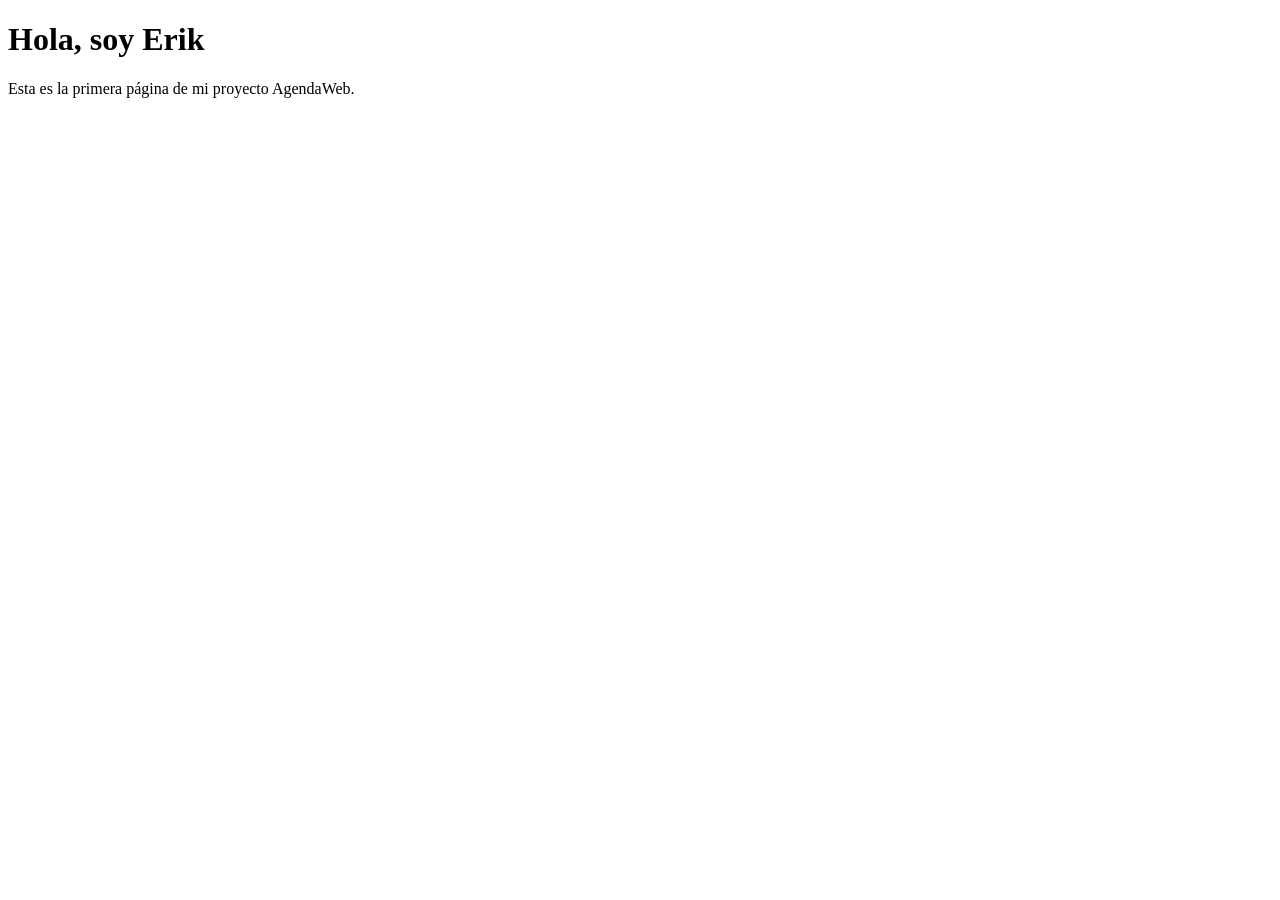
==== index.html @ 9b0201cb "Mover index.html y estilos.css a la raiz de la repo" ====
<!DOCTYPE html>
<html lang="es">
  <head>
    <meta charset="UTF-8">
    <title>AgendaWeb · Erik</title>
  </head>
  <body>
    <h1>Hola, soy Erik</h1>
    <p>Esta es la primera página de mi proyecto AgendaWeb.</p>
  </body>
</html>
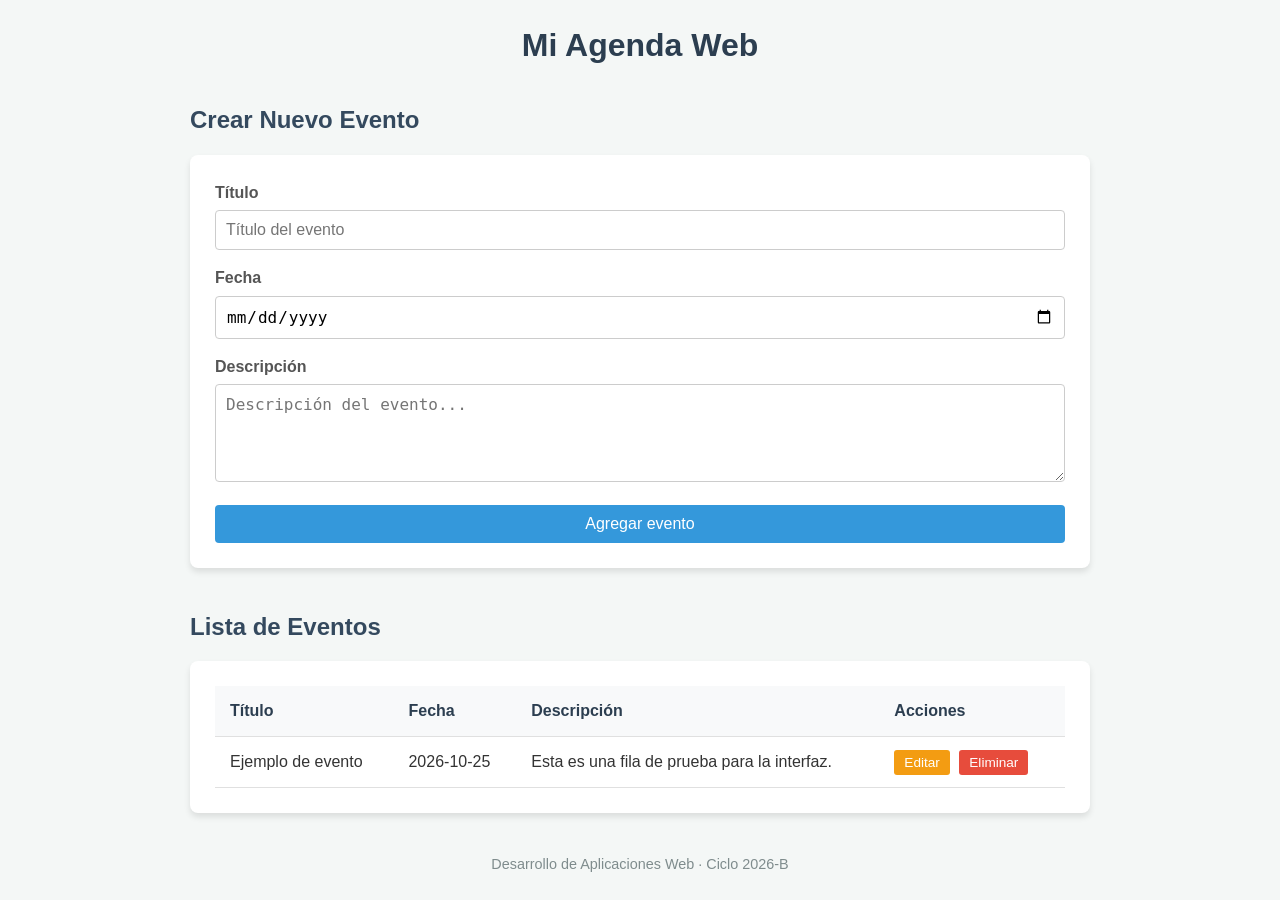
==== commit ad6c23a4: "P2: interfaz de AgendaWeb con HTML y CSS" ====
--- a/index.html
+++ b/index.html
@@ -1,11 +1,74 @@
 <!DOCTYPE html>
 <html lang="es">
-  <head>
+<head>
     <meta charset="UTF-8">
-    <title>AgendaWeb · Erik</title>
-  </head>
-  <body>
-    <h1>Hola, soy Erik</h1>
-    <p>Esta es la primera página de mi proyecto AgendaWeb.</p>
-  </body>
+    <meta name="viewport" content="width=device-width, initial-scale=1.0">
+    <title>AgendaWeb - Práctica 2</title>
+    <!-- Enlace al CSS externo -->
+    <link rel="stylesheet" href="estilos.css">
+</head>
+<body>
+
+    <header>
+        <h1>Mi Agenda Web</h1>
+    </header>
+
+    <main class="contenedor">
+        <!-- 1. Formulario de alta de evento -->
+        <section class="seccion-formulario">
+            <h2>Crear Nuevo Evento</h2>
+            <form method="post" action="guardar.php" class="tarjeta">
+                <div class="grupo-input">
+                    <label for="titulo">Título</label>
+                    <input type="text" id="titulo" name="titulo" placeholder="Título del evento" required>
+                </div>
+
+                <div class="grupo-input">
+                    <label for="fecha">Fecha</label>
+                    <input type="date" id="fecha" name="fecha" required>
+                </div>
+
+                <div class="grupo-input">
+                    <label for="descripcion">Descripción</label>
+                    <textarea id="descripcion" name="descripcion" placeholder="Descripción del evento..." rows="4"></textarea>
+                </div>
+
+                <button type="submit" class="btn-principal">Agregar evento</button>
+            </form>
+        </section>
+
+        <!-- 2. La tabla de eventos -->
+        <section class="seccion-tabla">
+            <h2>Lista de Eventos</h2>
+            <div class="tarjeta contenedor-tabla">
+                <table id="tabla-eventos">
+                    <thead>
+                        <tr>
+                            <th>Título</th>
+                            <th>Fecha</th>
+                            <th>Descripción</th>
+                            <th>Acciones</th>
+                        </tr>
+                    </thead>
+                    <tbody>
+                        <tr>
+                            <td>Ejemplo de evento</td>
+                            <td>2026-10-25</td>
+                            <td>Esta es una fila de prueba para la interfaz.</td>
+                            <td>
+                                <button class="btn-accion btn-editar">Editar</button>
+                                <button class="btn-accion btn-eliminar">Eliminar</button>
+                            </td>
+                        </tr>
+                    </tbody>
+                </table>
+            </div>
+        </section>
+    </main>
+
+    <footer>
+        <p>Desarrollo de Aplicaciones Web · Ciclo 2026-B</p>
+    </footer>
+
+</body>
 </html>
--- a/estilos.css
+++ b/estilos.css
@@ -0,0 +1,139 @@
+* {
+    box-sizing: border-box;
+    margin: 0;
+    padding: 0;
+}
+
+body {
+    font-family: 'Segoe UI', Tahoma, Geneva, Verdana, sans-serif;
+    background-color: #f4f7f6;
+    color: #333;
+    line-height: 1.6;
+    padding: 20px;
+}
+
+header {
+    text-align: center;
+    margin-bottom: 30px;
+}
+
+header h1 {
+    color: #2c3e50;
+}
+
+.contenedor {
+    max-width: 900px;
+    margin: 0 auto;
+}
+
+section {
+    margin-bottom: 40px;
+}
+
+section h2 {
+    margin-bottom: 15px;
+    color: #34495e;
+    font-size: 1.5rem;
+}
+
+.tarjeta {
+    background: #ffffff;
+    padding: 25px;
+    border-radius: 8px;
+    box-shadow: 0 4px 6px rgba(0, 0, 0, 0.1);
+}
+
+.grupo-input {
+    margin-bottom: 15px;
+}
+
+.grupo-input label {
+    display: block;
+    margin-bottom: 5px;
+    font-weight: 600;
+    color: #555;
+}
+
+.grupo-input input,
+.grupo-input textarea {
+    width: 100%;
+    padding: 10px;
+    border: 1px solid #ccc;
+    border-radius: 4px;
+    font-size: 1rem;
+}
+
+.grupo-input input:focus,
+.grupo-input textarea:focus {
+    outline: none;
+    border-color: #3498db;
+    box-shadow: 0 0 5px rgba(52, 152, 219, 0.3);
+}
+
+.btn-principal {
+    background-color: #3498db;
+    color: white;
+    border: none;
+    padding: 10px 20px;
+    font-size: 1rem;
+    border-radius: 4px;
+    cursor: pointer;
+    transition: background-color 0.3s ease;
+    width: 100%;
+}
+
+.btn-principal:hover {
+    background-color: #2980b9;
+}
+
+.contenedor-tabla {
+    overflow-x: auto;
+}
+
+#tabla-eventos {
+    width: 100%;
+    border-collapse: collapse;
+    text-align: left;
+}
+
+#tabla-eventos th,
+#tabla-eventos td {
+    padding: 12px 15px;
+    border-bottom: 1px solid #e0e0e0;
+}
+
+#tabla-eventos th {
+    background-color: #f8f9fa;
+    color: #2c3e50;
+    font-weight: 600;
+}
+
+#tabla-eventos tr:hover {
+    background-color: #f1f1f1;
+}
+
+.btn-accion {
+    padding: 5px 10px;
+    font-size: 0.85rem;
+    border: none;
+    border-radius: 3px;
+    cursor: pointer;
+    margin-right: 5px;
+}
+
+.btn-editar {
+    background-color: #f39c12;
+    color: white;
+}
+
+.btn-eliminar {
+    background-color: #e74c3c;
+    color: white;
+}
+
+footer {
+    text-align: center;
+    color: #7f8c8d;
+    font-size: 0.9rem;
+    margin-top: 40px;
+}
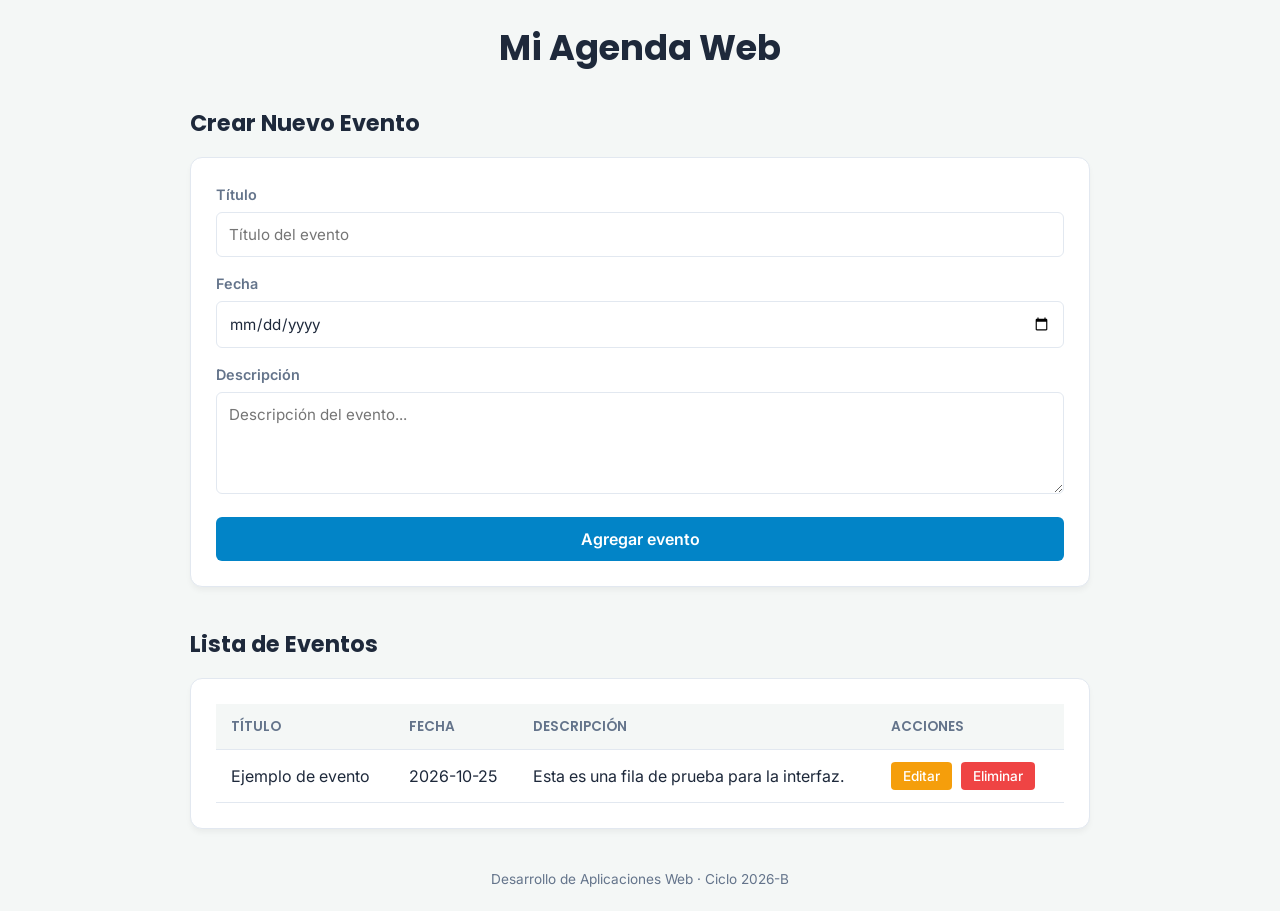
==== commit 62c0d8c1: "P2: Agregar sistema de marca con :root y Google Fonts" ====
--- a/index.html
+++ b/index.html
@@ -4,7 +4,10 @@
     <meta charset="UTF-8">
     <meta name="viewport" content="width=device-width, initial-scale=1.0">
     <title>AgendaWeb - Práctica 2</title>
-    <!-- Enlace al CSS externo -->
+    <link rel="preconnect" href="https://fonts.googleapis.com">
+    <link rel="preconnect" href="https://fonts.gstatic.com" crossorigin>
+    <link href="https://fonts.googleapis.com/css2?family=Inter:wght@400;500;600&family=Poppins:wght@600;700&display=swap" rel="stylesheet">
+    <!-- Estilos CSS -->
     <link rel="stylesheet" href="estilos.css">
 </head>
 <body>
@@ -14,7 +17,6 @@
     </header>
 
     <main class="contenedor">
-        <!-- 1. Formulario de alta de evento -->
         <section class="seccion-formulario">
             <h2>Crear Nuevo Evento</h2>
             <form method="post" action="guardar.php" class="tarjeta">
@@ -37,7 +39,6 @@
             </form>
         </section>
 
-        <!-- 2. La tabla de eventos -->
         <section class="seccion-tabla">
             <h2>Lista de Eventos</h2>
             <div class="tarjeta contenedor-tabla">
--- a/estilos.css
+++ b/estilos.css
@@ -1,3 +1,18 @@
+:root {
+    --fondo: #F4F7F6;            
+    --superficie: #FFFFFF;       
+    --texto-principal: #1E293B;   
+    --texto-secundario: #64748B;  
+    --acento: #0284C7;            
+    --acento-hover: #0369A1;      
+    --borde: #E2E8F0;            
+    
+    /* Tipografías de Google Fonts */
+    --fuente-titulo: 'Poppins', sans-serif;
+    --fuente-cuerpo: 'Inter', sans-serif;
+}
+
+
 * {
     box-sizing: border-box;
     margin: 0;
@@ -5,9 +20,9 @@
 }
 
 body {
-    font-family: 'Segoe UI', Tahoma, Geneva, Verdana, sans-serif;
-    background-color: #f4f7f6;
-    color: #333;
+    font-family: var(--fuente-cuerpo);
+    background-color: var(--fondo);
+    color: var(--texto-principal);
     line-height: 1.6;
     padding: 20px;
 }
@@ -18,7 +33,9 @@
 }
 
 header h1 {
-    color: #2c3e50;
+    font-family: var(--fuente-titulo);
+    color: var(--texto-principal);
+    font-size: 2.2rem;
 }
 
 .contenedor {
@@ -31,16 +48,19 @@
 }
 
 section h2 {
+    font-family: var(--fuente-titulo);
     margin-bottom: 15px;
-    color: #34495e;
-    font-size: 1.5rem;
+    color: var(--texto-principal);
+    font-size: 1.4rem;
 }
 
+
 .tarjeta {
-    background: #ffffff;
+    background: var(--superficie);
     padding: 25px;
-    border-radius: 8px;
-    box-shadow: 0 4px 6px rgba(0, 0, 0, 0.1);
+    border-radius: 12px;
+    border: 1px solid var(--borde);
+    box-shadow: 0 4px 6px -1px rgba(0, 0, 0, 0.05);
 }
 
 .grupo-input {
@@ -49,42 +69,49 @@
 
 .grupo-input label {
     display: block;
-    margin-bottom: 5px;
+    margin-bottom: 6px;
     font-weight: 600;
-    color: #555;
+    color: var(--texto-secundario);
+    font-size: 0.9rem;
 }
 
 .grupo-input input,
 .grupo-input textarea {
     width: 100%;
-    padding: 10px;
-    border: 1px solid #ccc;
-    border-radius: 4px;
-    font-size: 1rem;
+    padding: 12px;
+    border: 1px solid var(--borde);
+    border-radius: 6px;
+    font-family: var(--fuente-cuerpo);
+    font-size: 0.95rem;
+    color: var(--texto-principal);
+    background-color: var(--superficie);
 }
 
 .grupo-input input:focus,
 .grupo-input textarea:focus {
     outline: none;
-    border-color: #3498db;
-    box-shadow: 0 0 5px rgba(52, 152, 219, 0.3);
+    border-color: var(--acento);
+    box-shadow: 0 0 0 3px rgba(2, 132, 199, 0.15);
 }
 
 .btn-principal {
-    background-color: #3498db;
-    color: white;
+    background-color: var(--acento);
+    color: #ffffff;
     border: none;
-    padding: 10px 20px;
+    padding: 12px 20px;
+    font-family: var(--fuente-cuerpo);
+    font-weight: 600;
     font-size: 1rem;
-    border-radius: 4px;
+    border-radius: 6px;
     cursor: pointer;
-    transition: background-color 0.3s ease;
+    transition: background-color 0.2s ease;
     width: 100%;
 }
 
 .btn-principal:hover {
-    background-color: #2980b9;
+    background-color: var(--acento-hover);
 }
+
 
 .contenedor-tabla {
     overflow-x: auto;
@@ -99,41 +126,46 @@
 #tabla-eventos th,
 #tabla-eventos td {
     padding: 12px 15px;
-    border-bottom: 1px solid #e0e0e0;
+    border-bottom: 1px solid var(--borde);
 }
 
 #tabla-eventos th {
-    background-color: #f8f9fa;
-    color: #2c3e50;
+    background-color: var(--fondo);
+    color: var(--texto-secundario);
+    font-family: var(--fuente-titulo);
     font-weight: 600;
+    font-size: 0.85rem;
+    text-transform: uppercase;
 }
 
 #tabla-eventos tr:hover {
-    background-color: #f1f1f1;
+    background-color: var(--fondo);
 }
 
 .btn-accion {
-    padding: 5px 10px;
+    padding: 6px 12px;
     font-size: 0.85rem;
     border: none;
-    border-radius: 3px;
+    border-radius: 4px;
     cursor: pointer;
     margin-right: 5px;
+    font-family: var(--fuente-cuerpo);
+    font-weight: 500;
 }
 
 .btn-editar {
-    background-color: #f39c12;
+    background-color: #F59E0B;
     color: white;
 }
 
 .btn-eliminar {
-    background-color: #e74c3c;
+    background-color: #EF4444;
     color: white;
 }
 
 footer {
     text-align: center;
-    color: #7f8c8d;
-    font-size: 0.9rem;
+    color: var(--texto-secundario);
+    font-size: 0.85rem;
     margin-top: 40px;
 }
